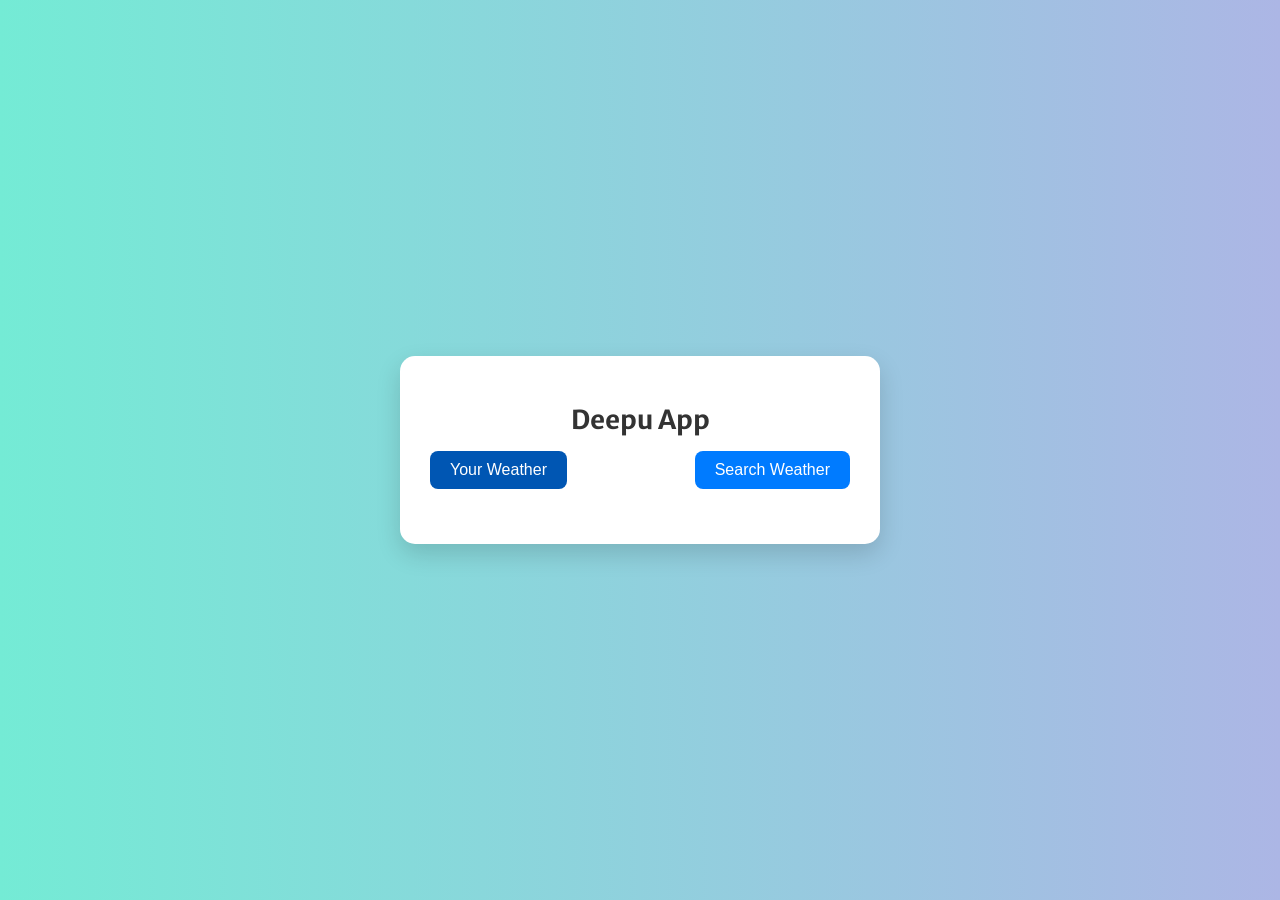
==== html/index.html @ 43c17c37 "Update index.html" ====
<!DOCTYPE html>
<html lang="en">

<head>
    <meta charset="UTF-8">
    <meta name="viewport" content="width=device-width, initial-scale=1.0">
    <title>Weather's App</title>
    <link rel="stylesheet" href="styles.css">
    <script src="index.js" defer></script>
    <!-- Link Font  -->
    <link rel="preconnect" href="https://fonts.googleapis.com" />
    <link rel="preconnect" href="https://fonts.gstatic.com" crossorigin />
    <link href="https://fonts.googleapis.com/css2?family=Merriweather+Sans:wght@300;400;500;600;700&display=swap"
        rel="stylesheet" />
</head>

<body>
    <!-- Top Level Div -->   
      <div id="wrapper">
        <h1>Deepu App</h1>
        <!-- Tab container -->
        <div class="tab-container">
            <button class="tab" data-userWeather>Your Weather</button>
            <button class="tab" data-searchWeather>Search Weather</button>
        </div>
        <div class="weather-container">
        <!-- Grant-Location -->
        <div class="grant-location-container">
            <img src="./Images/location.png" alt="" width="80" height="80" loading="lazy">
            <p>Grant Location Access</p>
            <p>Allow access to get weather information</p>
            <button class="btn" data-grantAccess>Grant Access</button>
        </div>

        <!-- Search Form -->
        <form class="form-container hidden" data-searchForm>
            <input placeholder="Search for City..." data-searchInput>
            <button class="btn" type="submit">
                <img src="./Images/search.png" alt="" width="20" height="20" loading="lazy">
            </button>
        </form>

        <!-- Loading Screen Container -->
        <div class="loading-container hidden">
            <img src="./Images/loading.gif" alt="" height="150" width="150">
            <p>Loading</p>
        </div>

        <!-- Show weather info -->
        <div class="user-info-container hidden">
            <div class="name">
                <p data-cityName></p>
                <img data-countryIcon alt="">
            </div>
            <p data-weatherDesc></p>
            <img data-weatherIcon alt="">
            <p data-temp></p>

            <!-- 3 cards -parameter -->
            <div class="parameter-container">
                <div class="parameter">
                    <img src="./Images/wind.png" alt="">
                    <p>Wind Speed</p>
                    <p data-windspeed></p>
                </div>
                <div class="parameter">
                    <img src="./Images/humidity.png" alt="">
                    <p>Humidity</p>
                    <p data-humidity></p>
                </div>
                <div class="parameter">
                    <img src="./Images/cloud.png" alt="">
                    <p>Cloudiness</p>
                    <p data-cloudiness></p>
                </div>
            </div>
        </div>
    </div>
    </div>
</body>

</html>
---- html/styles.css ----
/* body {
  font-family: "Merriweather Sans", sans-serif;
  background-color: #f0f2f5;
  display: flex;
  justify-content: center;
  align-items: center;
  height: 100vh;
  margin: 0;
}

#wrapper {
  background: white;
  padding: 20px;
  border-radius: 10px;
  box-shadow: 0px 4px 10px rgba(0, 0, 0, 0.1);
  text-align: center;
  width: 90%;
  max-width: 400px;
}

h1 {
  font-size: 24px;
  margin-bottom: 10px;
}


.tab-container {
  display: flex;
  justify-content: space-between;
  margin-bottom: 20px;
}

.tab {
  background: #007bff;
  color: white;
  border: none;
  padding: 10px 20px;
  border-radius: 5px;
  cursor: pointer;
  font-size: 16px;
}

.tab.current-tab {
  background: #0056b3;
}


.weather-container {
  display: flex;
  flex-direction: column;
  align-items: center;
}


.grant-location-container {
  display: none;
  text-align: center;
}

.grant-location-container.active {
  display: block;
}

.btn {
  background: #007bff;
  color: white;
  border: none;
  padding: 10px 15px;
  border-radius: 5px;
  cursor: pointer;
  margin-top: 10px;
}

.form-container {
  display: none;
  margin-bottom: 20px;
}

.form-container.active {
  display: flex;
  justify-content: center;
}

input {
  padding: 8px;
  border: 1px solid #ccc;
  border-radius: 5px;
  width: 70%;
  font-size: 16px;
}

button {
  padding: 8px 10px;
  background: #007bff;
  border: none;
  cursor: pointer;
  border-radius: 5px;
}

button img {
  width: 20px;
  height: 20px;
}


.loading-container {
  display: none;
  text-align: center;
}

.loading-container.active {
  display: block;
}

.user-info-container {
  display: none;
  text-align: center;
}

.user-info-container.active {
  display: block;
}

.name {
  display: flex;
  justify-content: center;
  align-items: center;
  gap: 10px;
}

.name img {
  width: 30px;
  height: 20px;
}

.parameter-container {
  display: flex;
  justify-content: space-evenly;
  gap: 15px;
  width: 100%;
  margin-top: 20px;
}

.parameter {
  display: flex;
  flex-direction: column;
  align-items: center;
}

.parameter img {
  width: 40px;
  height: 40px;
} */

body {
  font-family: "Merriweather Sans", sans-serif;
  background: linear-gradient(to right, #74ebd5, #acb6e5);
  display: flex;
  justify-content: center;
  align-items: center;
  height: 100vh;
  margin: 0;
}

#wrapper {
  background: white;
  padding: 30px;
  border-radius: 15px;
  box-shadow: 0 10px 25px rgba(0, 0, 0, 0.15);
  text-align: center;
  width: 90%;
  max-width: 420px;
  transition: all 0.3s ease-in-out;
}

h1 {
  font-size: 26px;
  margin-bottom: 15px;
  color: #333;
}

/* Tabs */
.tab-container {
  display: flex;
  justify-content: space-between;
  margin-bottom: 25px;
}

.tab {
  background: #007bff;
  color: white;
  border: none;
  padding: 10px 20px;
  border-radius: 8px;
  cursor: pointer;
  font-size: 16px;
  transition: background 0.3s ease;
}

.tab:hover {
  background: #0069d9;
}

.tab.current-tab {
  background: #0056b3;
}

/* Weather Container */
.weather-container {
  display: flex;
  flex-direction: column;
  align-items: center;
}

/* Grant Access */
.grant-location-container,
.loading-container,
.user-info-container,
.form-container {
  display: none;
  animation: fadeIn 0.4s ease-in;
}

.grant-location-container.active,
.loading-container.active,
.user-info-container.active,
.form-container.active {
  display: block;
}

.btn {
  background: #007bff;
  color: white;
  border: none;
  padding: 10px 18px;
  border-radius: 8px;
  cursor: pointer;
  font-size: 15px;
  margin-top: 15px;
  transition: background 0.3s ease;
}

.btn:hover {
  background: #0056b3;
}

/* Search Input */
input {
  padding: 10px;
  border: 1px solid #ccc;
  border-radius: 7px;
  width: 70%;
  font-size: 16px;
  margin-right: 8px;
}

button {
  padding: 10px 12px;
  background: #007bff;
  border: none;
  cursor: pointer;
  border-radius: 7px;
  transition: background 0.3s ease;
}

button:hover {
  background: #0056b3;
}

button img {
  width: 20px;
  height: 20px;
}

/* Weather Info */
.name {
  display: flex;
  justify-content: center;
  align-items: center;
  gap: 10px;
  margin-top: 10px;
}

.name img {
  width: 30px;
  height: 20px;
}

.parameter-container {
  display: flex;
  justify-content: space-around;
  flex-wrap: wrap;
  width: 100%;
  margin-top: 25px;
}

.parameter {
  display: flex;
  flex-direction: column;
  align-items: center;
  margin: 10px 5px;
  background: #f7f9fb;
  padding: 10px;
  border-radius: 10px;
  width: 100px;
  box-shadow: 0 4px 8px rgba(0, 0, 0, 0.05);
}

.parameter img {
  width: 40px;
  height: 40px;
  margin-bottom: 8px;
}

@keyframes fadeIn {
  from {
    opacity: 0;
    transform: translateY(10px);
  }

  to {
    opacity: 1;
    transform: translateY(0px);
  }
}

/* Responsive */
@media (max-width: 500px) {
  .tab-container {
    flex-direction: column;
    gap: 10px;
  }

  input {
    width: 100%;
    margin-bottom: 10px;
  }

  .parameter-container {
    flex-direction: column;
    align-items: center;
  }
}
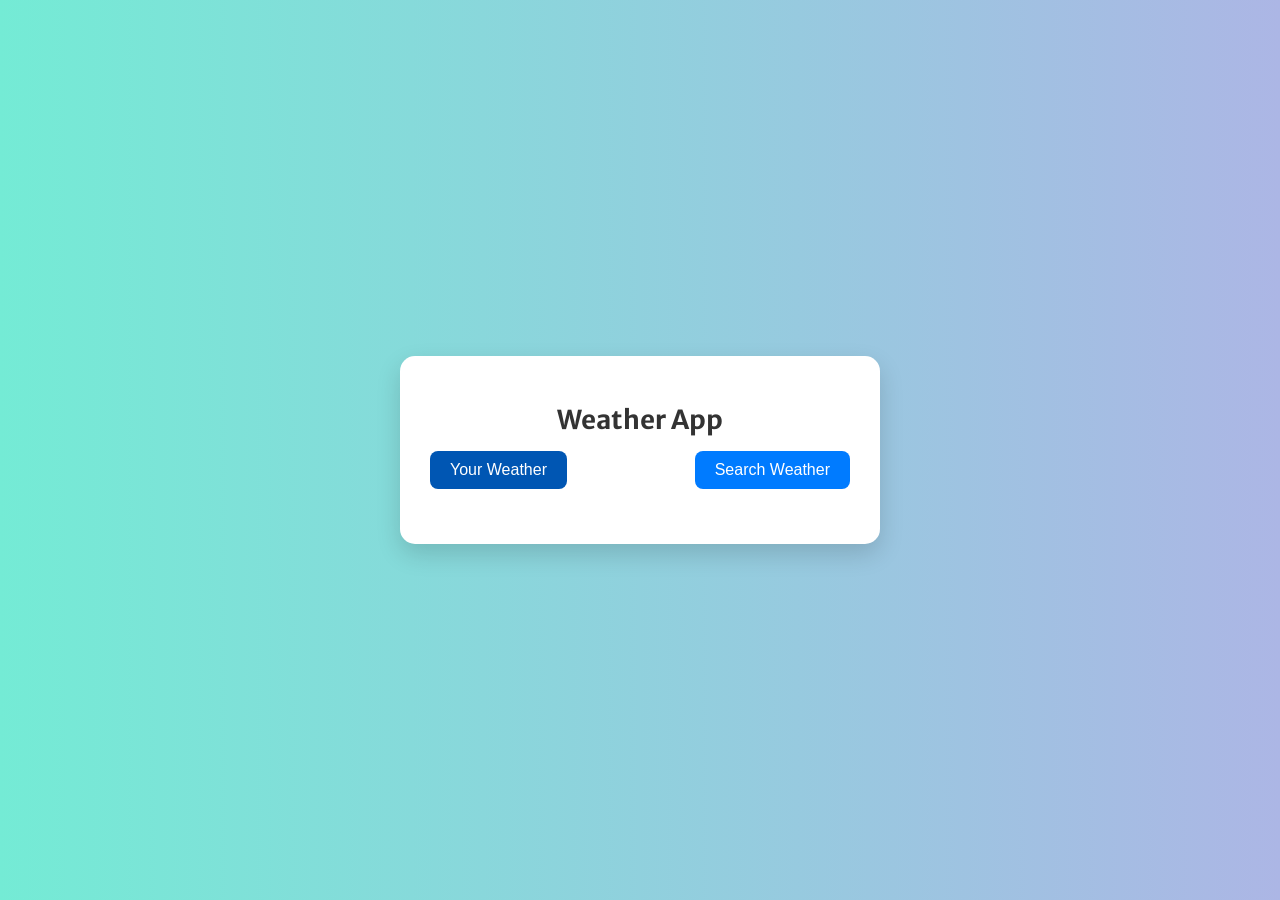
==== commit f1157a00: "Update index.html" ====
--- a/html/index.html
+++ b/html/index.html
@@ -17,7 +17,7 @@
 <body>
     <!-- Top Level Div -->   
       <div id="wrapper">
-        <h1>Deepu App</h1>
+        <h1>Weather App</h1>
         <!-- Tab container -->
         <div class="tab-container">
             <button class="tab" data-userWeather>Your Weather</button>
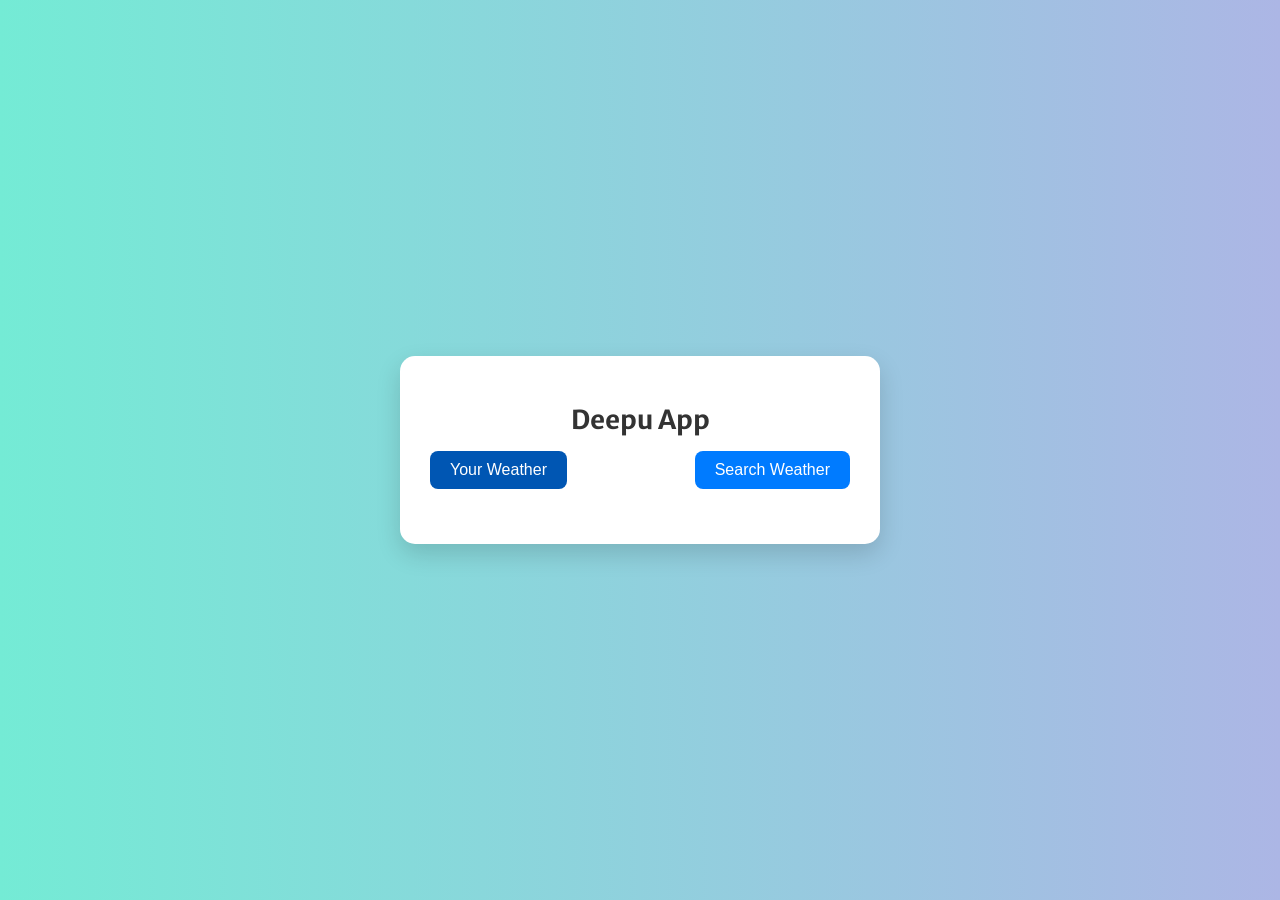
==== commit 1cbc406d: "Update index.html" ====
--- a/html/index.html
+++ b/html/index.html
@@ -17,7 +17,7 @@
 <body>
     <!-- Top Level Div -->   
       <div id="wrapper">
-        <h1>Weather App</h1>
+        <h1>Deepu App</h1>
         <!-- Tab container -->
         <div class="tab-container">
             <button class="tab" data-userWeather>Your Weather</button>
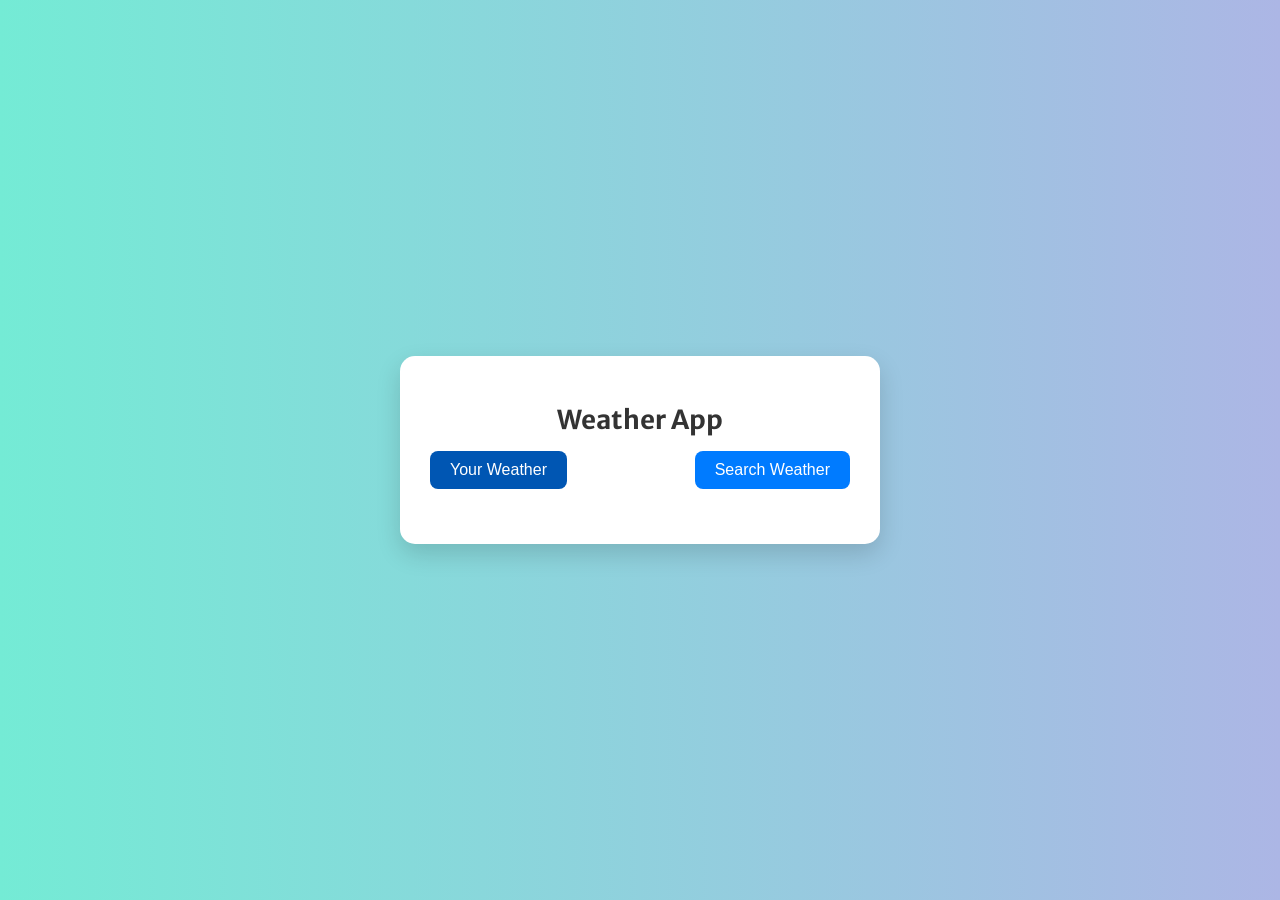
==== commit 7a4fd4c4: "Update index.html" ====
--- a/html/index.html
+++ b/html/index.html
@@ -17,7 +17,7 @@
 <body>
     <!-- Top Level Div -->   
       <div id="wrapper">
-        <h1>Deepu App</h1>
+        <h1>Weather App</h1>
         <!-- Tab container -->
         <div class="tab-container">
             <button class="tab" data-userWeather>Your Weather</button>
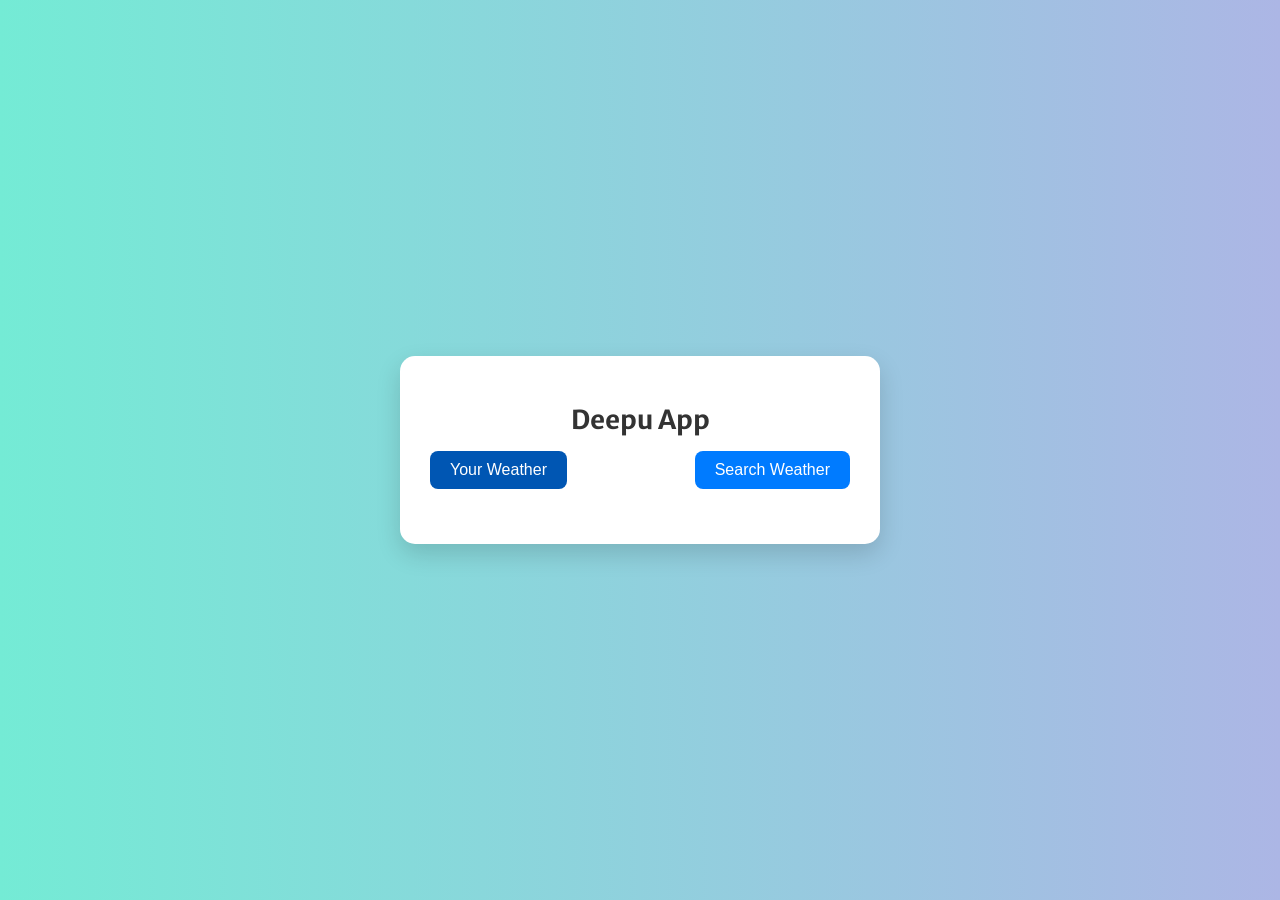
==== commit a9382b94: "Update index.html" ====
--- a/html/index.html
+++ b/html/index.html
@@ -17,7 +17,7 @@
 <body>
     <!-- Top Level Div -->   
       <div id="wrapper">
-        <h1>Weather App</h1>
+        <h1>Deepu App</h1>
         <!-- Tab container -->
         <div class="tab-container">
             <button class="tab" data-userWeather>Your Weather</button>
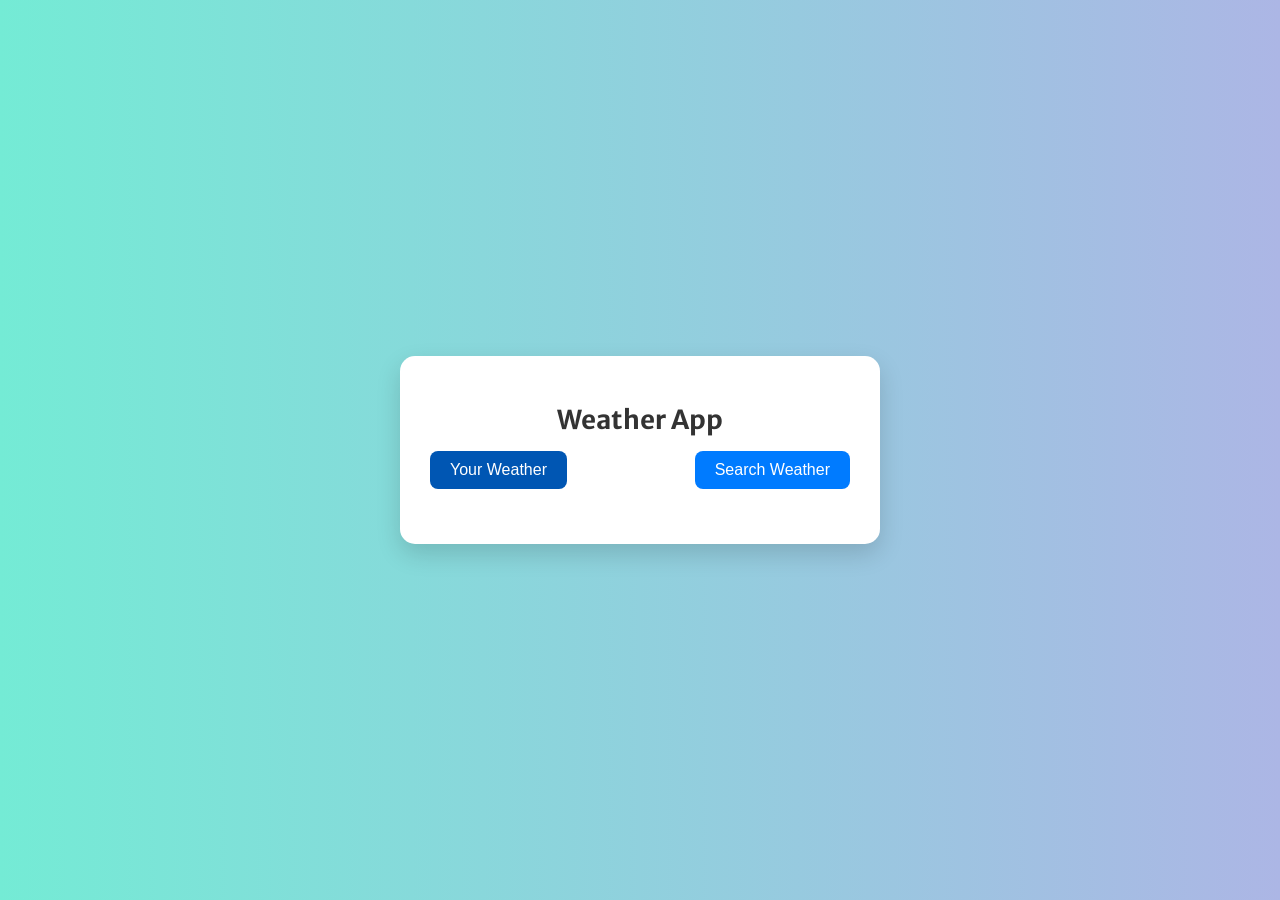
==== commit e848540e: "Update index.html" ====
--- a/html/index.html
+++ b/html/index.html
@@ -17,7 +17,7 @@
 <body>
     <!-- Top Level Div -->   
       <div id="wrapper">
-        <h1>Deepu App</h1>
+        <h1>Weather App</h1>
         <!-- Tab container -->
         <div class="tab-container">
             <button class="tab" data-userWeather>Your Weather</button>
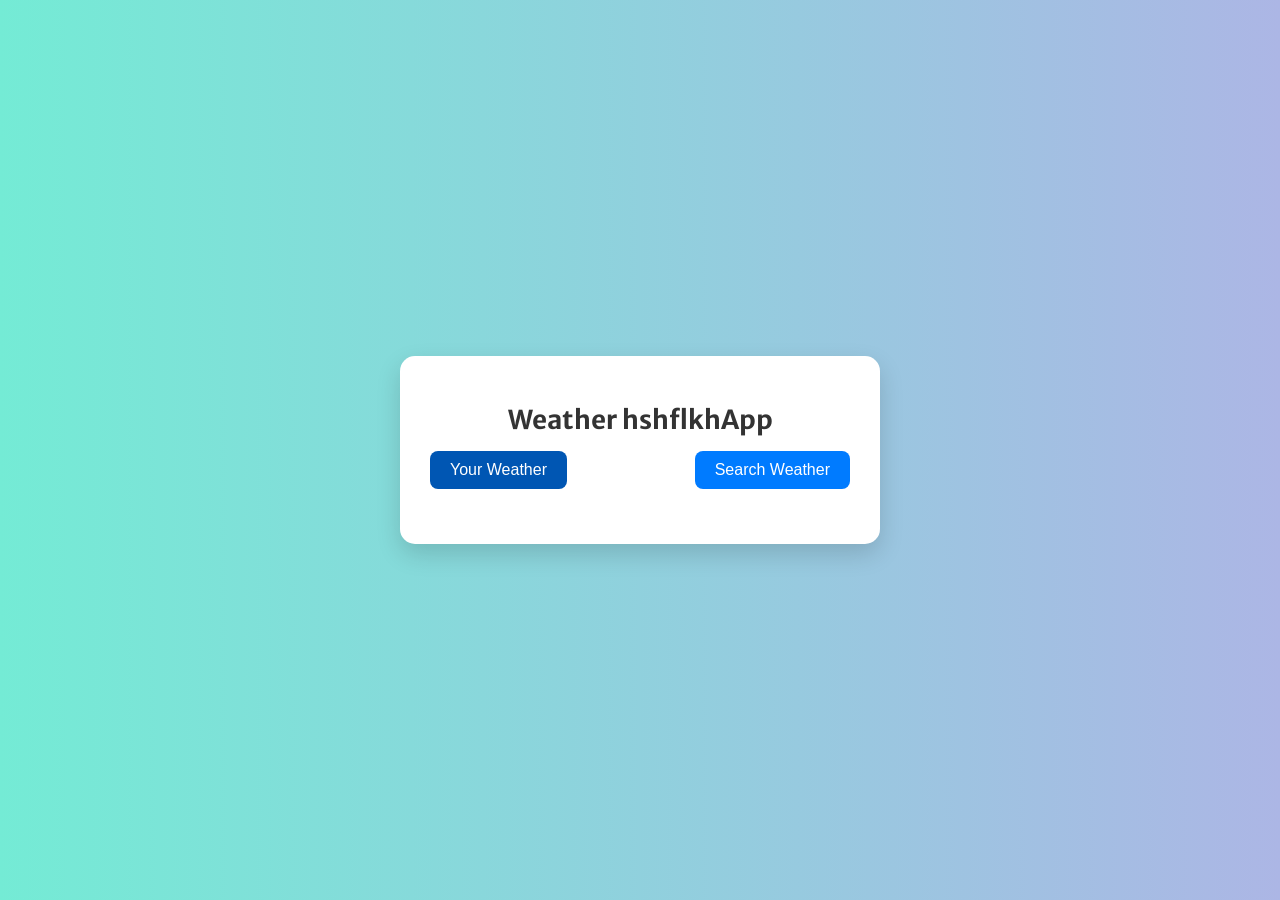
==== commit 7157b343: "Update index.html" ====
--- a/html/index.html
+++ b/html/index.html
@@ -17,7 +17,7 @@
 <body>
     <!-- Top Level Div -->   
       <div id="wrapper">
-        <h1>Weather App</h1>
+        <h1>Weather hshflkhApp</h1>
         <!-- Tab container -->
         <div class="tab-container">
             <button class="tab" data-userWeather>Your Weather</button>
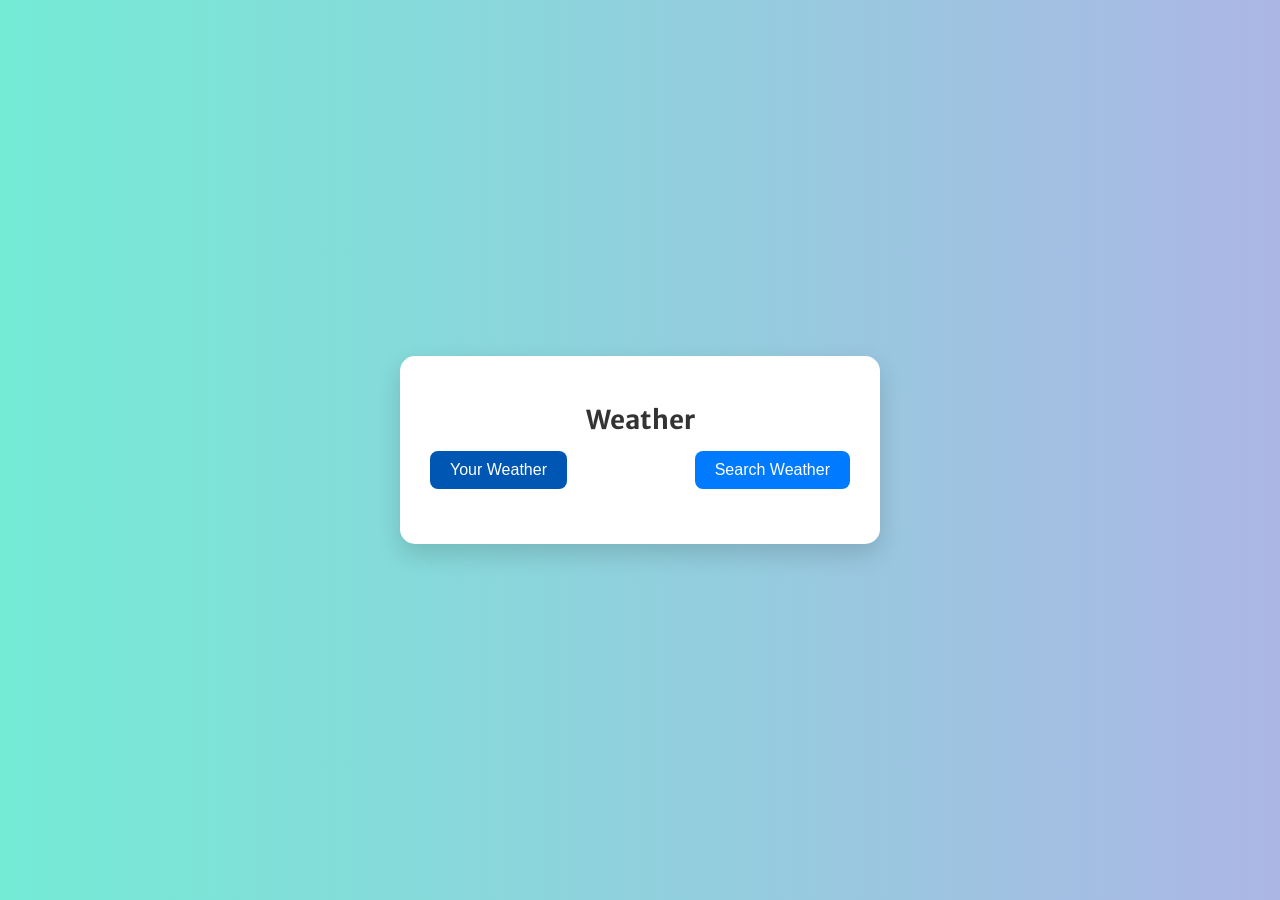
==== commit 945af532: "Update index.html" ====
--- a/html/index.html
+++ b/html/index.html
@@ -17,7 +17,7 @@
 <body>
     <!-- Top Level Div -->   
       <div id="wrapper">
-        <h1>Weather hshflkhApp</h1>
+        <h1>Weather</h1>
         <!-- Tab container -->
         <div class="tab-container">
             <button class="tab" data-userWeather>Your Weather</button>
